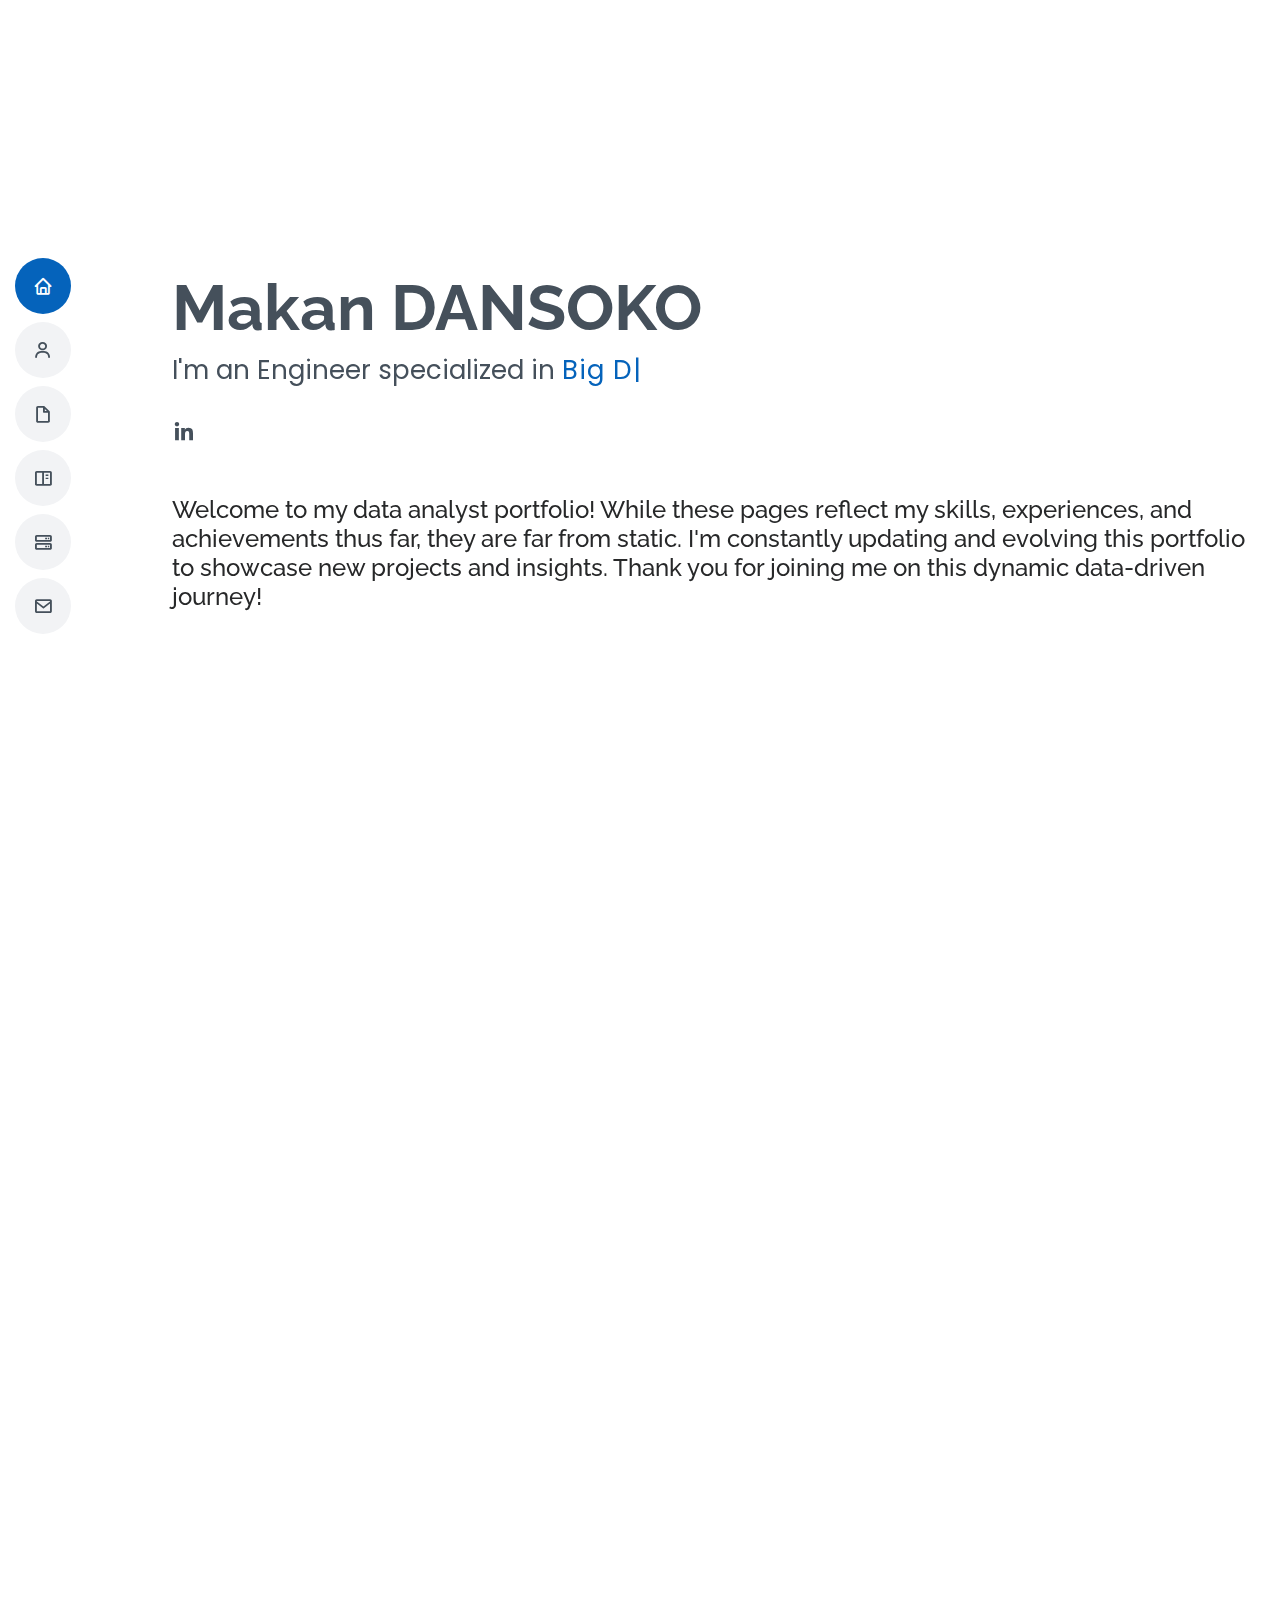
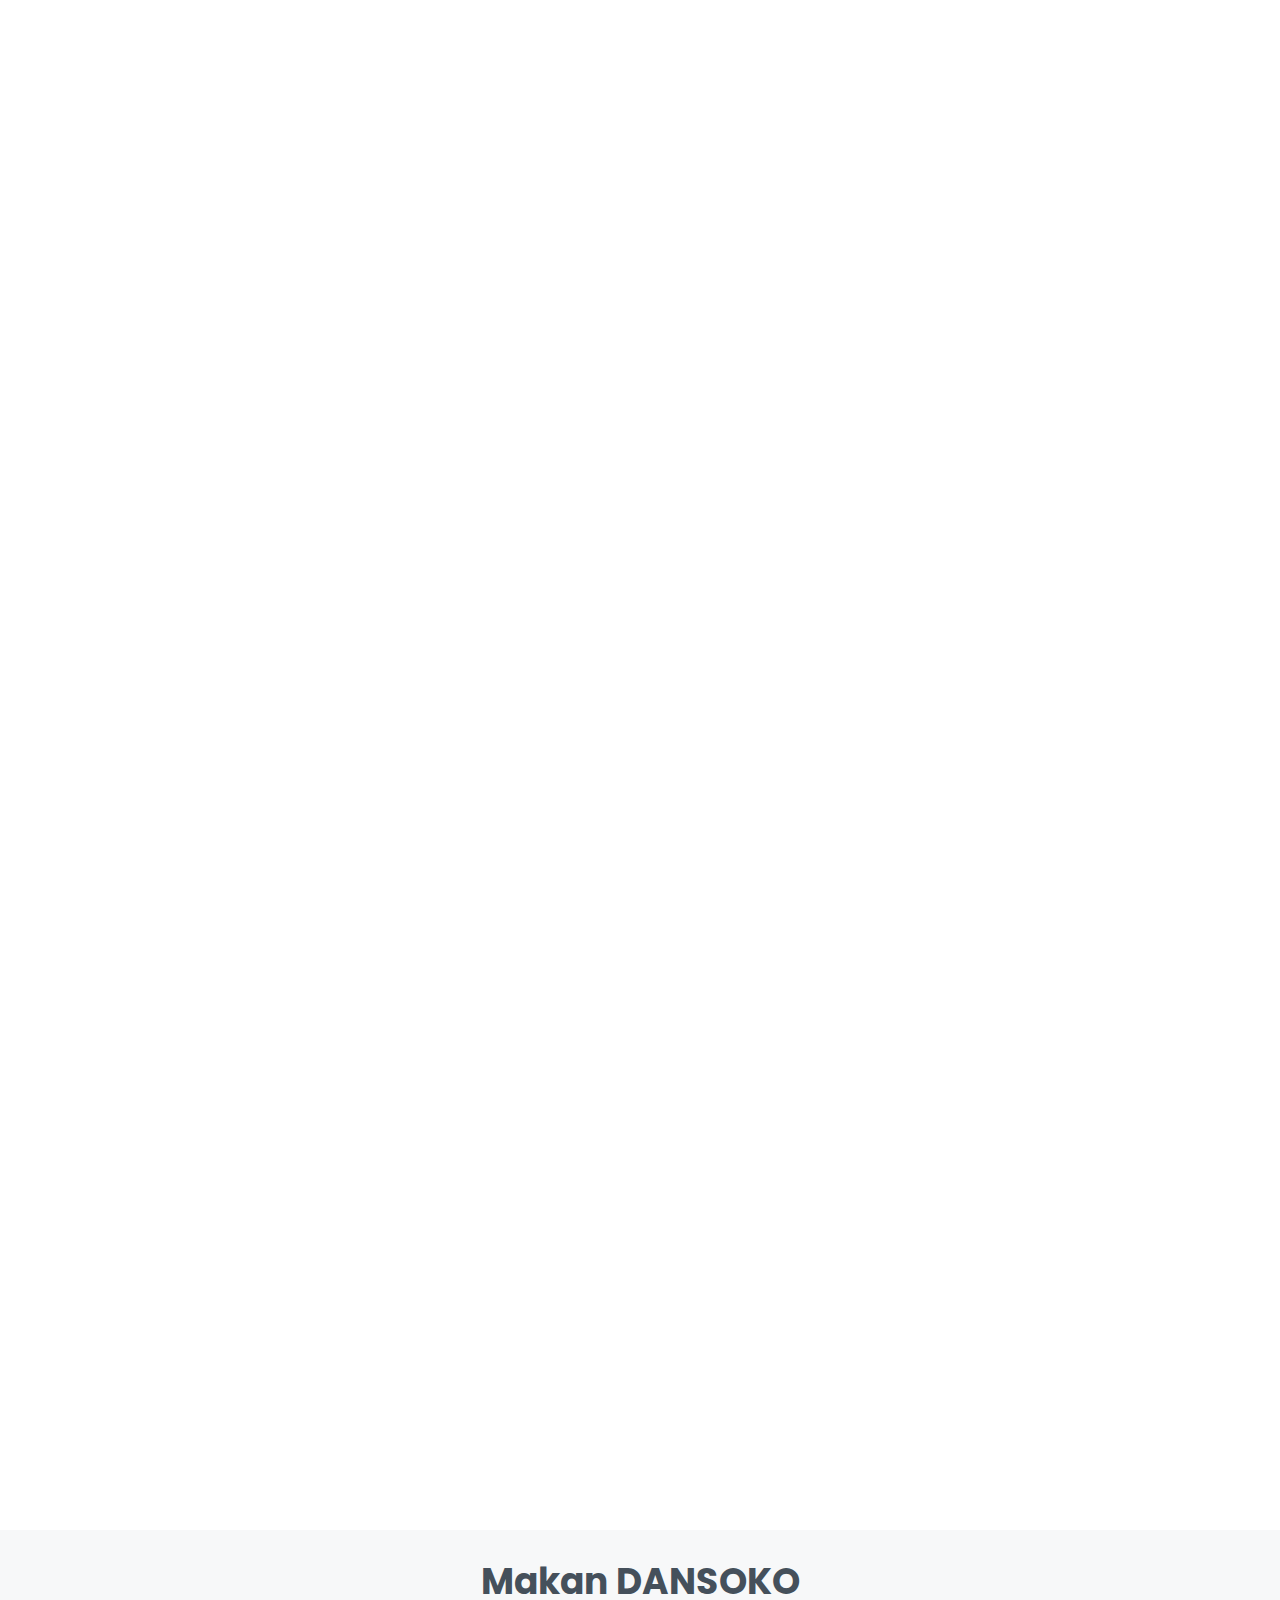
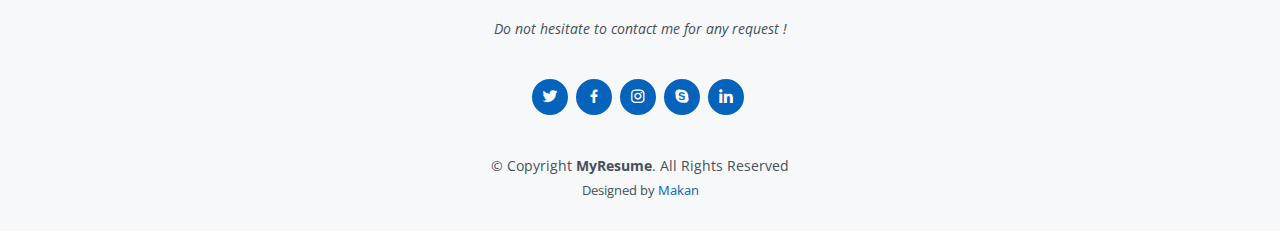
==== index.html @ 96f4a402 "#" ====
<!DOCTYPE html>
<html lang="en">

<head>
  <meta charset="utf-8">
  <meta content="width=device-width, initial-scale=1.0" name="viewport">

  <title>MyResume - Portfolio</title>
  <meta content="" name="description">
  <meta content="" name="keywords">

  <!-- Favicons -->
  <link href="assets/img/favicon.png" rel="icon">
  <link href="assets/img/logo.jpg" rel="apple-touch-icon">

  <!-- Google Fonts -->
  <link href="https://fonts.googleapis.com/css?family=Open+Sans:300,300i,400,400i,600,600i,700,700i|Raleway:300,300i,400,400i,500,500i,600,600i,700,700i|Poppins:300,300i,400,400i,500,500i,600,600i,700,700i" rel="stylesheet">

  <!-- Vendor CSS Files -->
  <link href="assets/vendor/aos/aos.css" rel="stylesheet">
  <link href="assets/vendor/bootstrap/css/bootstrap.min.css" rel="stylesheet">
  <link href="assets/vendor/bootstrap-icons/bootstrap-icons.css" rel="stylesheet">
  <link href="assets/vendor/boxicons/css/boxicons.min.css" rel="stylesheet">
  <link href="assets/vendor/glightbox/css/glightbox.min.css" rel="stylesheet">
  <link href="assets/vendor/swiper/swiper-bundle.min.css" rel="stylesheet">

  <!-- Template Main CSS File -->
  <link href="assets/css/style.css" rel="stylesheet">

  <!-- =======================================================
  * Template Name: MyResume
  * Updated: Jul 27 2023 with Bootstrap v5.3.1
  * Template URL: https://bootstrapmade.com/free-html-bootstrap-template-my-resume/
  * Author: BootstrapMade.com
  * License: https://bootstrapmade.com/license/
  ======================================================== -->
</head>

<body>

  <!-- ======= Mobile nav toggle button ======= -->
  <!-- <button type="button" class="mobile-nav-toggle d-xl-none"><i class="bi bi-list mobile-nav-toggle"></i></button> -->
  <i class="bi bi-list mobile-nav-toggle d-lg-none"></i>
  <!-- ======= Header ======= -->
  <header id="header" class="d-flex flex-column justify-content-center">

    <nav id="navbar" class="navbar nav-menu">
      <ul>
        <li><a href="#hero" class="nav-link scrollto active"><i class="bx bx-home"></i> <span>Home</span></a></li>
        <li><a href="#about" class="nav-link scrollto"><i class="bx bx-user"></i> <span>About</span></a></li>
        <li><a href="#resume" class="nav-link scrollto"><i class="bx bx-file-blank"></i> <span>Resume</span></a></li>
        <li><a href="#portfolio" class="nav-link scrollto"><i class="bx bx-book-content"></i> <span>Portfolio</span></a></li>
        <li><a href="#services" class="nav-link scrollto"><i class="bx bx-server"></i> <span>Services</span></a></li>
        <li><a href="#contact" class="nav-link scrollto"><i class="bx bx-envelope"></i> <span>Contact</span></a></li>
      </ul>
    </nav><!-- .nav-menu -->

  </header><!-- End Header -->

  <!-- ======= Hero Section ======= -->
  <section id="hero" class="d-flex flex-column justify-content-center">
    <div class="container" data-aos="zoom-in" data-aos-delay="100">
      <h1>Makan DANSOKO</h1>
      <p>I'm an Engineer specialized in <span class="typed" data-typed-items=" Big Data, Data Science, Data Analysis,Development..."></span></p>
      <div class="social-links">
        <!--<a href="#" class="twitter"><i class="bx bxl-twitter"></i></a>
        <a href="#" class="facebook"><i class="bx bxl-facebook"></i></a>
        <a href="#" class="instagram"><i class="bx bxl-instagram"></i></a>
        <a href="#" class="google-plus"><i class="bx bxl-skype"></i></a>-->
        <a href="https://www.linkedin.com/in/makan-dansoko-6b415120a/" class="linkedin"><i class="bx bxl-linkedin"></i></a>
      </div>
      <br><br>
      <h4>Welcome to my data analyst portfolio! While these pages reflect my skills, experiences, and achievements thus far, they are far from static. I'm constantly updating and evolving this portfolio to showcase new projects and insights. Thank you for joining me on this dynamic data-driven journey!</h4>
    </div>
  </section><!-- End Hero -->

  <main id="main">

    <!-- ======= About Section ======= -->
    <section id="about" class="about">
      <div class="container" data-aos="fade-up">

        <div class="section-title">
          <h2>About </h2>
          <p>Futur graduate with a specialization in Big Data engineering and experience in both research and industry. I have worked as a Data & Analytics engineer at Thales, contributing to significant projects. Prior to that, I served as a research engineer at Polytechnic University of Valencia, specializing in machine learning. Driven by a passion for emerging technologies, I am actively seeking new opportunities in the Big Data field.</p>
        </div>

        <div class="section-title">
          <!--
          <div class="col-lg-4">
            <img src="assets/img/profile.jpg" class="img-fluid" alt="">
          </div>
        -->
          <!--<div class="col-lg-8 pt-4 pt-lg-0 content">-->
            <h2> Big Data Engineer </h2>
            <p class="fst-italic">
              General Engineer trained at ESIGELEC with a specialization in Big Data.
            </p>
            <div class="row">
              <div class="col-lg-6">
                <ul>
                  <li><strong>Birthday:</strong> <span>18 March 2000</span></li>
                  <li> <strong>Website:</strong> <span><a href="https://makandansoko.github.io/github-portfolio/">https://makandansoko.github.io/github-portfolio/</a></span></li>
                  <li> <strong>Phone:</strong> <span>+33 6 52 72 88 63</span></li>
                  <li><strong>City:</strong> <span>Choisy-le-roi</span></li>
                </ul>
              </div>
              <div class="col-lg-6">
                <ul>
                  <li><strong>Age:</strong> <span>23</span></li>
                  <li><strong>Degree:</strong> <span>Engineer Degree</span></li>
                  <li><strong>Email:</strong> <span>makan.dansoko@gmail.com</span></li>
                  <li><strong>Status:</strong> <span>Available</span></li>
                </ul>
              </div>
            </div>
            <p>
              ...
            </p>
          <!--</div>-->
        </div>

      </div>
    </section><!-- End About Section -->

    <!-- ======= Facts Section ======= -->
    <section id="facts" class="facts">
      <div class="container" data-aos="fade-up">

        <div class="section-title">
          <h2>Facts</h2>
          <p>Welcome to the Fact Section of my junior data analyst portfolio. In this section, I aim to provide a comprehensive overview through numbers of my educational background, skills, and experiences that highlight my journey as a budding data analyst.</p>
        </div>

        <div class="row">

          <div class="col-lg-3 col-md-6">
            <div class="count-box">
              <i class="bi bi-emoji-smile"></i>
              <span data-purecounter-start="0" data-purecounter-end="2" data-purecounter-duration="1" class="purecounter"></span>
              <p>Significant experiences in the field of Big Data</p>
            </div>
          </div>

          <div class="col-lg-3 col-md-6 mt-5 mt-md-0">
            <div class="count-box">
              <i class="bi bi-journal-richtext"></i>
              <p>Over</p>
              <span data-purecounter-start="0" data-purecounter-end="7" data-purecounter-duration="1" class="purecounter"></span>
              <p>Projects related to data</p>
            </div>
          </div>

          <div class="col-lg-3 col-md-6 mt-5 mt-lg-0">
            <div class="count-box">
              <i class="bi bi-headset"></i>
              <span data-purecounter-start="0" data-purecounter-end="3" data-purecounter-duration="1" class="purecounter"></span>
              <p>Clients in the Data field</p>
            </div>
          </div>

          <div class="col-lg-3 col-md-6 mt-5 mt-lg-0">
            <div class="count-box">
              <i class="bi bi-award"></i>
              <span data-purecounter-start="0" data-purecounter-end="1" data-purecounter-duration="1" class="purecounter"></span>
              <p>Scientific Research Article Publication</p>
            </div>
          </div>

        </div>

      </div>
    </section><!-- End Facts Section -->


<!-- ======= Language Section ======= -->
<section id="skills" class="skills section-bg" style="text-align: center">
  <div class="container" data-aos="fade-up">

    <div class="section-title">
      <h2>Languages</h2>
    </div>

    <div class="row skills-content">

      <div class="col-lg-6">

        <div class="progress">
          <span class="skill">French (native) <i class="val">100%</i></span>
          <div class="progress-bar-wrap">
            <div class="progress-bar" role="progressbar" aria-valuenow="100" aria-valuemin="0" aria-valuemax="100"></div>
          </div>
        </div>

        <div class="progress">
          <span class="skill">English (B2) <i class="val">90%</i></span>
          <div class="progress-bar-wrap">
            <div class="progress-bar" role="progressbar" aria-valuenow="90" aria-valuemin="0" aria-valuemax="100"></div>
          </div>
        </div>

        <div class="progress">
          <span class="skill">Spanish (B2) <i class="val">85%</i></span>
          <div class="progress-bar-wrap">
            <div class="progress-bar" role="progressbar" aria-valuenow="85" aria-valuemin="0" aria-valuemax="100"></div>
          </div>
        </div>



        <div class="progress">
          <span class="skill">Italian (A2) <i class="val">60%</i></span>
          <div class="progress-bar-wrap">
            <div class="progress-bar" role="progressbar" aria-valuenow="60" aria-valuemin="0" aria-valuemax="100"></div>
          </div>
        </div>

        

        <div class="progress">
          <span class="skill">Arabic (A1) <i class="val">40%</i></span>
          <div class="progress-bar-wrap">
            <div class="progress-bar" role="progressbar" aria-valuenow="40" aria-valuemin="0" aria-valuemax="100"></div>
          </div>
        </div>

      </div>

      </div>

    </div>

  </div>
</section><!-- End Language Section -->




    <!-- ======= Skills Section ======= -->
    <section id="skills" class="skills section-bg">
      <div class="container" data-aos="fade-up">

        <div class="section-title">
          <h2>Skills</h2>
          <p>Welcome to the Skills Section of my portfolio, where I showcase my expertise and proficiency in various areas that are integral to my role as a Engineer specialized in Big Data. In this section, I aim to provide a comprehensive overview of the technical and soft skills I have acquired throughout my educational journey and professional experiences.</p>
        </div>

        <div class="row skills-content">

          <div class="col-lg-6">

            <div class="progress">
              <span class="skill">Power BI <i class="val">100%</i></span>
              <div class="progress-bar-wrap">
                <div class="progress-bar" role="progressbar" aria-valuenow="100" aria-valuemin="0" aria-valuemax="100"></div>
              </div>
            </div>

            <div class="progress">
              <span class="skill">Python <i class="val">90%</i></span>
              <div class="progress-bar-wrap">
                <div class="progress-bar" role="progressbar" aria-valuenow="90" aria-valuemin="0" aria-valuemax="100"></div>
              </div>
            </div>

            <div class="progress">
              <span class="skill">SQL <i class="val">85%</i></span>
              <div class="progress-bar-wrap">
                <div class="progress-bar" role="progressbar" aria-valuenow="85" aria-valuemin="0" aria-valuemax="100"></div>
              </div>
            </div>



            <div class="progress">
              <span class="skill">HTML <i class="val">100%</i></span>
              <div class="progress-bar-wrap">
                <div class="progress-bar" role="progressbar" aria-valuenow="100" aria-valuemin="0" aria-valuemax="100"></div>
              </div>
            </div>

            

            <div class="progress">
              <span class="skill">CSS <i class="val">90%</i></span>
              <div class="progress-bar-wrap">
                <div class="progress-bar" role="progressbar" aria-valuenow="90" aria-valuemin="0" aria-valuemax="100"></div>
              </div>
            </div>

          </div>

          <div class="col-lg-6">

            <div class="progress">
              <span class="skill">PHP <i class="val">80%</i></span>
              <div class="progress-bar-wrap">
                <div class="progress-bar" role="progressbar" aria-valuenow="80" aria-valuemin="0" aria-valuemax="100"></div>
              </div>
            </div>

            <div class="progress">
              <span class="skill">Excel <i class="val">90%</i></span>
              <div class="progress-bar-wrap">
                <div class="progress-bar" role="progressbar" aria-valuenow="90" aria-valuemin="0" aria-valuemax="100"></div>
              </div>
            </div>

            <div class="progress">
              <span class="skill">C# <i class="val">75%</i></span>
              <div class="progress-bar-wrap">
                <div class="progress-bar" role="progressbar" aria-valuenow="75" aria-valuemin="0" aria-valuemax="100"></div>
              </div>
            </div>

            <div class="progress">
              <span class="skill">SAP <i class="val">50%</i></span>
              <div class="progress-bar-wrap">
                <div class="progress-bar" role="progressbar" aria-valuenow="50" aria-valuemin="0" aria-valuemax="100"></div>
              </div>
            </div>

          </div>

        </div>

      </div>
    </section><!-- End Skills Section -->

    <!-- ======= Resume Section ======= -->
    <section id="resume" class="resume">
      <div class="container" data-aos="fade-up">

        <div class="section-title">
          <h2>Resume</h2>
          <p>Welcome to the Resume Section, where I provide a concise overview of my professional journey, qualifications, and accomplishments. This section serves as a snapshot of my career, highlighting key experiences and skills that make me a strong candidate in the field of Big Data.</p>
        </div>

        <div class="row">
          <div class="col-lg-6">
            <h3 class="resume-title">Sumary</h3>
            <div class="resume-item pb-0">
              <h4>Makan DANSOKO</h4>
              <p><em>Trained at ESIGELEC, I have gained substantial experience in data analysis, which has been further reinforced through my various experiences. Passionate about innovation and a team player, I am seeking a team where I can take on significant projects.</em></p>
              <ul>
                <li>FRANCE</li>
                <li>+33 6 52 72 88 63</li>
                <li>makan.dansoko@gmail.com</li>
              </ul>
            </div>

            <h3 class="resume-title">Education</h3>
            <div class="resume-item">
              <h4>Engineering program with a specialization in Big Data</h4>
              <h5>2020 - 2023</h5>
              <p><em>ESIGELEC, Rouen</em></p>
              <p>Advanced training in Information and Communication Technologies with expertise in Big Data at ESIGELEC</p>
            </div>
            <div class="resume-item">
              <h4>Master's in Industrial Engineering with a focus on Networks and Security</h4>
              <h5>2022 - 2023</h5>
              <p><em>Haute École en Hainaut, Belgique (Mobility semester)</em></p>
              <ul>
                <li>Full-stack JavaScript Project (Node.js, Postman, MongoDB...)</li>
                <li>Course Content: Advanced Databases, Computer Security, Virtualization...</li>
            </ul>
              
            </div>
          </div>
          <div class="col-lg-6">
            <h3 class="resume-title">Professional Experience</h3>
            <div class="resume-item">
              <h4>Data & Analytics Engineer</h4>
              <h5>feb 2023 - aug 2023</h5>
              <p><em>THALES LAS, Vélizy (FRANCE) </em></p>
              <ul>
                <li>Specifying and documenting requirements</li>
                <li>Managing projects using Agile methodologies</li>
                <li>Development of SAP HANA views and Power BI dashboards following an Agile methodology</li>
                <li>Creating SAP HANA views and Power BI dashboards using Agile methodologies</li>
                <li>Conducting workshops</li>
                <li>Adapting to existing systems and complex Excel files</li>
                <li>Development of tools for data transformation, extraction, and loading using Python</li>
                <li>Creating tools for data transformation, extraction, and loading using Python</li>
              </ul>
            </div>
            <div class="resume-item">
              <h4>Research Engineer</h4>
              <h5>may 2022 - aug 2022</h5>
              <p><em>Polytechnic University of Valencia (SPAIN)</em></p>
              <ul>
                <li>Acquisition and preparation of data in university laboratories</li>
                <li>Conducting a state-of-the-art analysis</li>
                <li>Researching innovative machine learning solutions for display characterization</li>
                <li>Development of machine learning solutions in Python</li>
                <li>Utilizing fuzzy logic, including through the use of Matlab software</li>
                <li>Authoring and publishing an article in a scientific journal</li>
                <ul>
                  <li>Methods explored: KNN, MVPR, NN, Random Forest, fuzzy logic systems...</li>
                  <li>Publication: 'A Fuzzy Logic Inference System for Display Characterization'</li>
                  <li>DOI: <a href="https://doi.org/10.1007/978-3-031-36616-1_5">https://doi.org/10.1007/978-3-031-36616-1_5</a></li>
                </ul>
              </ul>
            </div>
          </div>
        </div>

      </div>
    </section><!-- End Resume Section -->

    <!-- ======= Portfolio Section ======= -->
    <section id="portfolio" class="portfolio section-bg">
      <div class="container" data-aos="fade-up">

        <div class="section-title">
          <h2>Portfolio (section in progress...)</h2>
          <p>Welcome to the Portfolio Section, where I proudly showcase a curated selection of my most impactful projects and accomplishments. This section serves as a testament to my skills, creativity, and problem-solving abilities, offering you a glimpse into my professional journey.</p>
        </div>

        <div class="row">
          <div class="col-lg-12 d-flex justify-content-center" data-aos="fade-up" data-aos-delay="100">
            <ul id="portfolio-flters">
              <li data-filter="*" class="filter-active">All</li>
              <li data-filter=".filter-app">Data Analysis Projects</li>
              <li data-filter=".filter-card">Data Science Projects</li>
              <li data-filter=".filter-web2">Data Engineering</li>
              <li data-filter=".filter-web">Others Data and Web Projects</li>
            </ul>
          </div>
        </div>

        <div class="row portfolio-container" data-aos="fade-up" data-aos-delay="200">

          <div class="col-lg-4 col-md-6 portfolio-item filter-card">
            <div class="portfolio-wrap">
              <img src="assets/img/portfolio/logistic.jpg" class="img-fluid" alt="">
              <div class="portfolio-info">
                <h4>Projet 1 (ASP.NET)</h4>
                <p> Data Science and website(C#,python)</p>
                <div class="portfolio-links">
                  <a href="assets/img/portfolio/logistic.jpg" data-gallery="portfolioGallery" class="portfolio-lightbox" title="App 1"><i class="bx bx-plus"></i></a>
                  <a href="portfolio_RFID.html" class="portfolio-details-lightbox" data-glightbox="type: external" title="Portfolio Details"><i class="bx bx-link"></i></a>
                </div>
              </div>
            </div>
          </div>
 
          <div class="col-lg-4 col-md-6 portfolio-item filter-web">
            <div class="portfolio-wrap">
              <img src="assets/img/portfolio/datamining.jpg" class="img-fluid" alt="">
              <div class="portfolio-info">
                <h4>Project 2 (Python)</h4>
                <p>Data Cleaning - Working on a dataset, performing preprocessing operations </p>
                <div class="portfolio-links">
                  <a href="assets/img/portfolio/datamining.jpg" data-gallery="portfolioGallery" class="portfolio-lightbox" title="Web 3"><i class="bx bx-plus"></i></a>
                  <a href="portfolio_glassdoor.html" class="portfolio-details-lightbox" data-glightbox="type: external" title="Portfolio Details"><i class="bx bx-link"></i></a>
                </div>
              </div>
            </div>
          </div>

          <div class="col-lg-4 col-md-6 portfolio-item filter-app">
            <div class="portfolio-wrap">
              <img src="assets/img/portfolio/movie.jpg" class="img-fluid" alt="">
              <div class="portfolio-info">
                <h4>Project 3 (Power BI) </h4>
                <p>Data Analysis - Movies Analysis</p>
                <div class="portfolio-links">
                  <a href="assets/img/portfolio/movie.jpg" data-gallery="portfolioGallery" class="portfolio-lightbox" title="App 2"><i class="bx bx-plus"></i></a>
                  <a href="portfolio_movies.html" class="portfolio-details-lightbox" data-glightbox="type: external" title="Portfolio Details"><i class="bx bx-link"></i></a>
                </div>
              </div>
            </div>
          </div>
 
          <div class="col-lg-4 col-md-6 portfolio-item filter-card">
            <div class="portfolio-wrap">
              <img src="assets/img/portfolio/AI.jpeg" class="img-fluid" alt="">
              <div class="portfolio-info">
                <h4>Project 4 (Python)</h4>
                <p>Data Science - Exploring numerous data science methods</p>
                <div class="portfolio-links">
                  <a href="assets/img/portfolio/AI.jpeg" data-gallery="portfolioGallery" class="portfolio-lightbox" title="Card 2"><i class="bx bx-plus"></i></a>
                  <a href="portfolio_assurance.html" class="portfolio-details-lightbox" data-glightbox="type: external" title="Portfolio Details"><i class="bx bx-link"></i></a>
                </div>
              </div>
            </div>
          </div>


          <div class="col-lg-4 col-md-6 portfolio-item filter-app">
            <div class="portfolio-wrap">
              <img src="assets/img/portfolio/housing.jpg" class="img-fluid" alt="">
              <div class="portfolio-info">
                <h4>Project 5 (Tableau) </h4>
                <p>Data Analysis - Housing in Washington</p>
                <div class="portfolio-links">
                  <a href="assets/img/portfolio/housing.jpg" data-gallery="portfolioGallery" class="portfolio-lightbox" title="App 2"><i class="bx bx-plus"></i></a>
                  <a href="portfolio_housing.html" class="portfolio-details-lightbox" data-glightbox="type: external" title="Portfolio Details"><i class="bx bx-link"></i></a>
                </div>
              </div>
            </div>
          </div>

          <div class="col-lg-4 col-md-6 portfolio-item filter-web2">
            <div class="portfolio-wrap">
              <img src="assets/img/data.jpg" class="img-fluid" alt="">
              <div class="portfolio-info">
                <h4>Project 6 (Snowflake) </h4>
                <p>CREATION OF APPLICATIONS WITH REAL-TIME DATA INGESTION
                  </p>
                <div class="portfolio-links">
                  <a href="assets/img/data.jpg" data-gallery="portfolioGallery" class="portfolio-lightbox" title="App 2"><i class="bx bx-plus"></i></a>
                  <a href="portfolio_snowflake1.html" class="portfolio-details-lightbox" data-glightbox="type: external" title="Portfolio Details"><i class="bx bx-link"></i></a>
                </div>
              </div>
            </div>
          </div>

          <div class="col-lg-4 col-md-6 portfolio-item filter-app">
            <div class="portfolio-wrap">
              <img src="assets/img/portfolio/titanic.jpg" class="img-fluid" alt="">
              <div class="portfolio-info">
                <h4>Project 7 (SAS, Statistical Analysis Software) </h4>
                <p>Data Analysis - SAS Titanic Data Analysis</p>
                <div class="portfolio-links">
                  <a href="assets/img/portfolio/titanic.jpg" data-gallery="portfolioGallery" class="portfolio-lightbox" title="App 2"><i class="bx bx-plus"></i></a>
                  <a href="portfolio_SAS.html" class="portfolio-details-lightbox" data-glightbox="type: external" title="Portfolio Details"><i class="bx bx-link"></i></a>
                </div>
              </div>
            </div>
          </div>

          <div class="col-lg-4 col-md-6 portfolio-item filter-card">
            <div class="portfolio-wrap">
              <img src="assets/img/portfolio/iris.jpg" class="img-fluid" alt="">
              <div class="portfolio-info">
                <h4>Project 8 (R programming)</h4>
                <p>Data Science - Iris classification using R</p>
                <div class="portfolio-links">
                  <a href="assets/img/portfolio/iris.jpg" data-gallery="portfolioGallery" class="portfolio-lightbox" title="Card 2"><i class="bx bx-plus"></i></a>
                  <a href="portfolio_R.html" class="portfolio-details-lightbox" data-glightbox="type: external" title="Portfolio Details"><i class="bx bx-link"></i></a>
                </div>
              </div>
            </div>
          </div>

          <div class="col-lg-4 col-md-6 portfolio-item filter-web2">
            <div class="portfolio-wrap">
              <img src="assets/img/portfolio/EC2.jpg" class="img-fluid" alt="">
              <div class="portfolio-info">
                <h4>Project 9  </h4>
                <p>Amazon EC2 Project: Market Data Analysis with Kafka</p>
                <div class="portfolio-links">
                  <a href="assets/img/portfolio/EC2.jpg" data-gallery="portfolioGallery" class="portfolio-lightbox" title="App 2"><i class="bx bx-plus"></i></a>
                  <a href="portfolio_KafkaEC2.html" class="portfolio-details-lightbox" data-glightbox="type: external" title="Portfolio Details"><i class="bx bx-link"></i></a>
                </div>
              </div>
            </div>
          </div>


        </div>

      </div>
    </section><!-- End Portfolio Section -->

  <!-- ======= Services Section ======= -->
  <section id="services" class="services">
    <div class="container" data-aos="fade-up">

      <div class="section-title">
        <h2>Data-Related Career Opportunities</h2>
        <p>Below, you'll find a curated list of positions that align with my skills, expertise, and career aspirations in the field of data. Each title represents a unique path within the data landscape, and I'm open to exploring opportunities in any of these roles. Dive in to discover the diverse possibilities in the data field.</p>
      </div>

      <div class="row">

        <div class="col-lg-4 col-md-6 d-flex align-items-stretch" data-aos="zoom-in" data-aos-delay="100">
          <div class="icon-box iconbox-blue">
            <div class="icon">
              <svg width="100" height="100" viewBox="0 0 600 600" xmlns="http://www.w3.org/2000/svg">
                <path stroke="none" stroke-width="0" fill="#f5f5f5" d="M300,521.0016835830174C376.1290562159157,517.8887921683347,466.0731472004068,529.7835943286574,510.70327084640275,468.03025145048787C554.3714126377745,407.6079735673963,508.03601936045806,328.9844924480964,491.2728898941984,256.3432110539036C474.5976632858925,184.082847569629,479.9380746630129,96.60480741107993,416.23090153303,58.64404602377083C348.86323505073057,18.502131276798302,261.93793281208167,40.57373210992963,193.5410806939664,78.93577620505333C130.42746243093433,114.334589627462,98.30271207620316,179.96522072025542,76.75703585869454,249.04625023123273C51.97151888228291,328.5150500222984,13.704378332031375,421.85034740162234,66.52175969318436,486.19268352777647C119.04800174914682,550.1803526380478,217.28368757567262,524.383925680826,300,521.0016835830174"></path>
              </svg>
              <i class="bx bxl-dribbble"></i>
            </div>
            <h4><a href="">Data Analyst</a></h4>
            <p>Analyze data and generate insights for informed decision-making.</p>
          </div>
        </div>

        <div class="col-lg-4 col-md-6 d-flex align-items-stretch mt-4 mt-md-0" data-aos="zoom-in" data-aos-delay="200">
          <div class="icon-box iconbox-orange ">
            <div class="icon">
              <svg width="100" height="100" viewBox="0 0 600 600" xmlns="http://www.w3.org/2000/svg">
                <path stroke="none" stroke-width="0" fill="#f5f5f5" d="M300,582.0697525312426C382.5290701553225,586.8405444964366,449.9789794690241,525.3245884688669,502.5850820975895,461.55621195738473C556.606425686781,396.0723002908107,615.8543463187945,314.28637112970534,586.6730223649479,234.56875336149918C558.9533121215079,158.8439757836574,454.9685369536778,164.00468322053177,381.49747125262974,130.76875717737553C312.15926192815925,99.40240125094834,248.97055460311594,18.661163978235184,179.8680185752513,50.54337015887873C110.5421016452524,82.52863877960104,119.82277516462835,180.83849132639028,109.12597500060166,256.43424936330496C100.08760227029461,320.3096726198365,92.17705696193138,384.0621239912766,124.79988738764834,439.7174275375508C164.83382741302287,508.01625554203684,220.96474134820875,577.5009287672846,300,582.0697525312426"></path>
              </svg>
              <i class="bx bx-file"></i>
            </div>
            <h4><a href="">Data Scientist</a></h4>
            <p>Utilize data to build predictive models and solve complex problems.</p>
          </div>
        </div>

        <div class="col-lg-4 col-md-6 d-flex align-items-stretch mt-4 mt-lg-0" data-aos="zoom-in" data-aos-delay="300">
          <div class="icon-box iconbox-pink">
            <div class="icon">
              <svg width="100" height="100" viewBox="0 0 600 600" xmlns="http://www.w3.org/2000/svg">
                <path stroke="none" stroke-width="0" fill="#f5f5f5" d="M300,541.5067337569781C382.14930387511276,545.0595476570109,479.8736841581634,548.3450877840088,526.4010558755058,480.5488172755941C571.5218469581645,414.80211281144784,517.5187510058486,332.0715597781072,496.52539010469104,255.14436215662573C477.37192572678356,184.95920475031193,473.57363656557914,105.61284051026155,413.0603344069578,65.22779650032875C343.27470386102294,18.654635553484475,251.2091493199835,5.337323636656869,175.0934190732945,40.62881213300186C97.87086631185822,76.43348514350839,51.98124368387456,156.15599469081315,36.44837278890362,239.84606092416172C21.716077023791087,319.22268207091537,43.775223500013084,401.1760424656574,96.891909868211,461.97329694683043C147.22146801428983,519.5804099606455,223.5754009179313,538.201503339737,300,541.5067337569781"></path>
              </svg>
              <i class="bx bx-tachometer"></i>
            </div>
            <h4><a href="">Data Engineer</a></h4>
            <p>Develop and maintain data-related systems and solutions.</p>
          </div>
        </div>

        <div class="col-lg-4 col-md-6 d-flex align-items-stretch mt-4" data-aos="zoom-in" data-aos-delay="100">
          <div class="icon-box iconbox-yellow">
            <div class="icon">
              <svg width="100" height="100" viewBox="0 0 600 600" xmlns="http://www.w3.org/2000/svg">
                <path stroke="none" stroke-width="0" fill="#f5f5f5" d="M300,503.46388370962813C374.79870501325706,506.71871716319447,464.8034551963731,527.1746412648533,510.4981551193396,467.86667711651364C555.9287308511215,408.9015244558933,512.6030010748507,327.5744911775523,490.211057578863,256.5855673507754C471.097692560561,195.9906835881958,447.69079081568157,138.11976852964426,395.19560036434837,102.3242989838813C329.3053358748298,57.3949838291264,248.02791733380457,8.279543830951368,175.87071277845988,42.242879143198664C103.41431057327972,76.34704239035025,93.79494320519305,170.9812938413882,81.28167332365135,250.07896920659033C70.17666984294237,320.27484674793965,64.84698225790005,396.69656628748305,111.28512138212992,450.4950937839243C156.20124167950087,502.5303643271138,231.32542653798444,500.4755392045468,300,503.46388370962813"></path>
              </svg>
              <i class="bx bx-layer"></i>
            </div>
            <h4><a href="">Data Project Manager</a></h4>
            <p>Lead data projects and ensure successful delivery.</p>
          </div>
        </div>

        <div class="col-lg-4 col-md-6 d-flex align-items-stretch mt-4" data-aos="zoom-in" data-aos-delay="200">
          <div class="icon-box iconbox-red">
            <div class="icon">
              <svg width="100" height="100" viewBox="0 0 600 600" xmlns="http://www.w3.org/2000/svg">
                <path stroke="none" stroke-width="0" fill="#f5f5f5" d="M300,532.3542879108572C369.38199826031484,532.3153073249985,429.10787420159085,491.63046689027357,474.5244479745417,439.17860296908856C522.8885846962883,383.3225815378663,569.1668002868075,314.3205725914397,550.7432151929288,242.7694973846089C532.6665558377875,172.5657663291529,456.2379748765914,142.6223662098291,390.3689995646985,112.34683881706744C326.66090330228417,83.06452184765237,258.84405631176094,53.51806209861945,193.32584062364296,78.48882559362697C121.61183558270385,105.82097193414197,62.805066853699245,167.19869350419734,48.57481801355237,242.6138429142374C34.843463184063346,315.3850353017275,76.69343916112496,383.4422959591041,125.22947124332185,439.3748458443577C170.7312796277747,491.8107796887764,230.57421082200815,532.3932930995766,300,532.3542879108572"></path>
              </svg>
              <i class="bx bx-slideshow"></i>
            </div>
            <h4><a href="">Data Consultant</a></h4>
            <p>Provide expertise in data-related solutions and strategies.</p>
          </div>
        </div>

      </div>

    </div>
  </section><!-- End Services Section -->



    <!-- ======= Contact Section ======= -->
    <!--
    <section id="contact" class="contact">
      <div class="container" data-aos="fade-up">

        <div class="section-title">
          <h2>Contact</h2>
        </div>

        <div class="row mt-1">

          <div class="col-lg-4">
            <div class="info">
              <div class="address">
                <i class="bi bi-geo-alt"></i>
                <h4>Current Location:</h4>
                <p>FRANCE</p>
              </div>

              <div class="email">
                <i class="bi bi-envelope"></i>
                <h4>Email:</h4>
                <p>makan.dansoko@gmail.com</p>
              </div>

              <div class="phone">
                <i class="bi bi-phone"></i>
                <h4>Call:</h4>
                <p>+33 6 52 72 88 63</p>
              </div>

            </div>

          </div>

          <div class="col-lg-8 mt-5 mt-lg-0">

            <form action="forms/contact.php" method="post" role="form" class="php-email-form">
              <div class="row">
                <div class="col-md-6 form-group">
                  <input type="text" name="name" class="form-control" id="name" placeholder="Your Name" required>
                </div>
                <div class="col-md-6 form-group mt-3 mt-md-0">
                  <input type="email" class="form-control" name="email" id="email" placeholder="Your Email" required>
                </div>
              </div>
              <div class="form-group mt-3">
                <input type="text" class="form-control" name="subject" id="subject" placeholder="Subject" required>
              </div>
              <div class="form-group mt-3">
                <textarea class="form-control" name="message" rows="5" placeholder="Message" required></textarea>
              </div>
              <div class="my-3">
                <div class="loading">Loading</div>
                <div class="error-message"></div>
                <div class="sent-message">Your message has been sent. Thank you!</div>
              </div>
              <div class="text-center"><button type="submit">Send Message</button></div>
            </form>

          </div>

        </div>

      </div>
    </section>
    -->
    <!-- End Contact Section -->

  </main><!-- End #main -->

  <!-- ======= Footer ======= -->
  <footer id="footer">
    <div class="container">
      <h3>Makan DANSOKO</h3>
      <p>Do not hesitate to contact me for any request !</p>
      <div class="social-links">
        <a href="#" class="twitter"><i class="bx bxl-twitter"></i></a>
        <a href="#" class="facebook"><i class="bx bxl-facebook"></i></a>
        <a href="#" class="instagram"><i class="bx bxl-instagram"></i></a>
        <a href="#" class="google-plus"><i class="bx bxl-skype"></i></a>
        <a href="#" class="linkedin"><i class="bx bxl-linkedin"></i></a>
      </div>
      <div class="copyright">
        &copy; Copyright <strong><span>MyResume</span></strong>. All Rights Reserved
      </div>
      <div class="credits">
        <!-- All the links in the footer should remain intact. -->
        <!-- You can delete the links only if you purchased the pro version. -->
        <!-- Licensing information: [license-url] -->
        <!-- Purchase the pro version with working PHP/AJAX contact form: https://bootstrapmade.com/free-html-bootstrap-template-my-resume/ -->
        Designed by <a href="https://bootstrapmade.com/">Makan</a>
      </div>
    </div>
  </footer><!-- End Footer -->

  <div id="preloader"></div>
  <a href="#" class="back-to-top d-flex align-items-center justify-content-center"><i class="bi bi-arrow-up-short"></i></a>

  <!-- Vendor JS Files -->
  <script src="assets/vendor/purecounter/purecounter_vanilla.js"></script>
  <script src="assets/vendor/aos/aos.js"></script>
  <script src="assets/vendor/bootstrap/js/bootstrap.bundle.min.js"></script>
  <script src="assets/vendor/glightbox/js/glightbox.min.js"></script>
  <script src="assets/vendor/isotope-layout/isotope.pkgd.min.js"></script>
  <script src="assets/vendor/swiper/swiper-bundle.min.js"></script>
  <script src="assets/vendor/typed.js/typed.umd.js"></script>
  <script src="assets/vendor/waypoints/noframework.waypoints.js"></script>
  <script src="assets/vendor/php-email-form/validate.js"></script>

  <!-- Template Main JS File -->
  <script src="assets/js/main.js"></script>

</body>

</html>
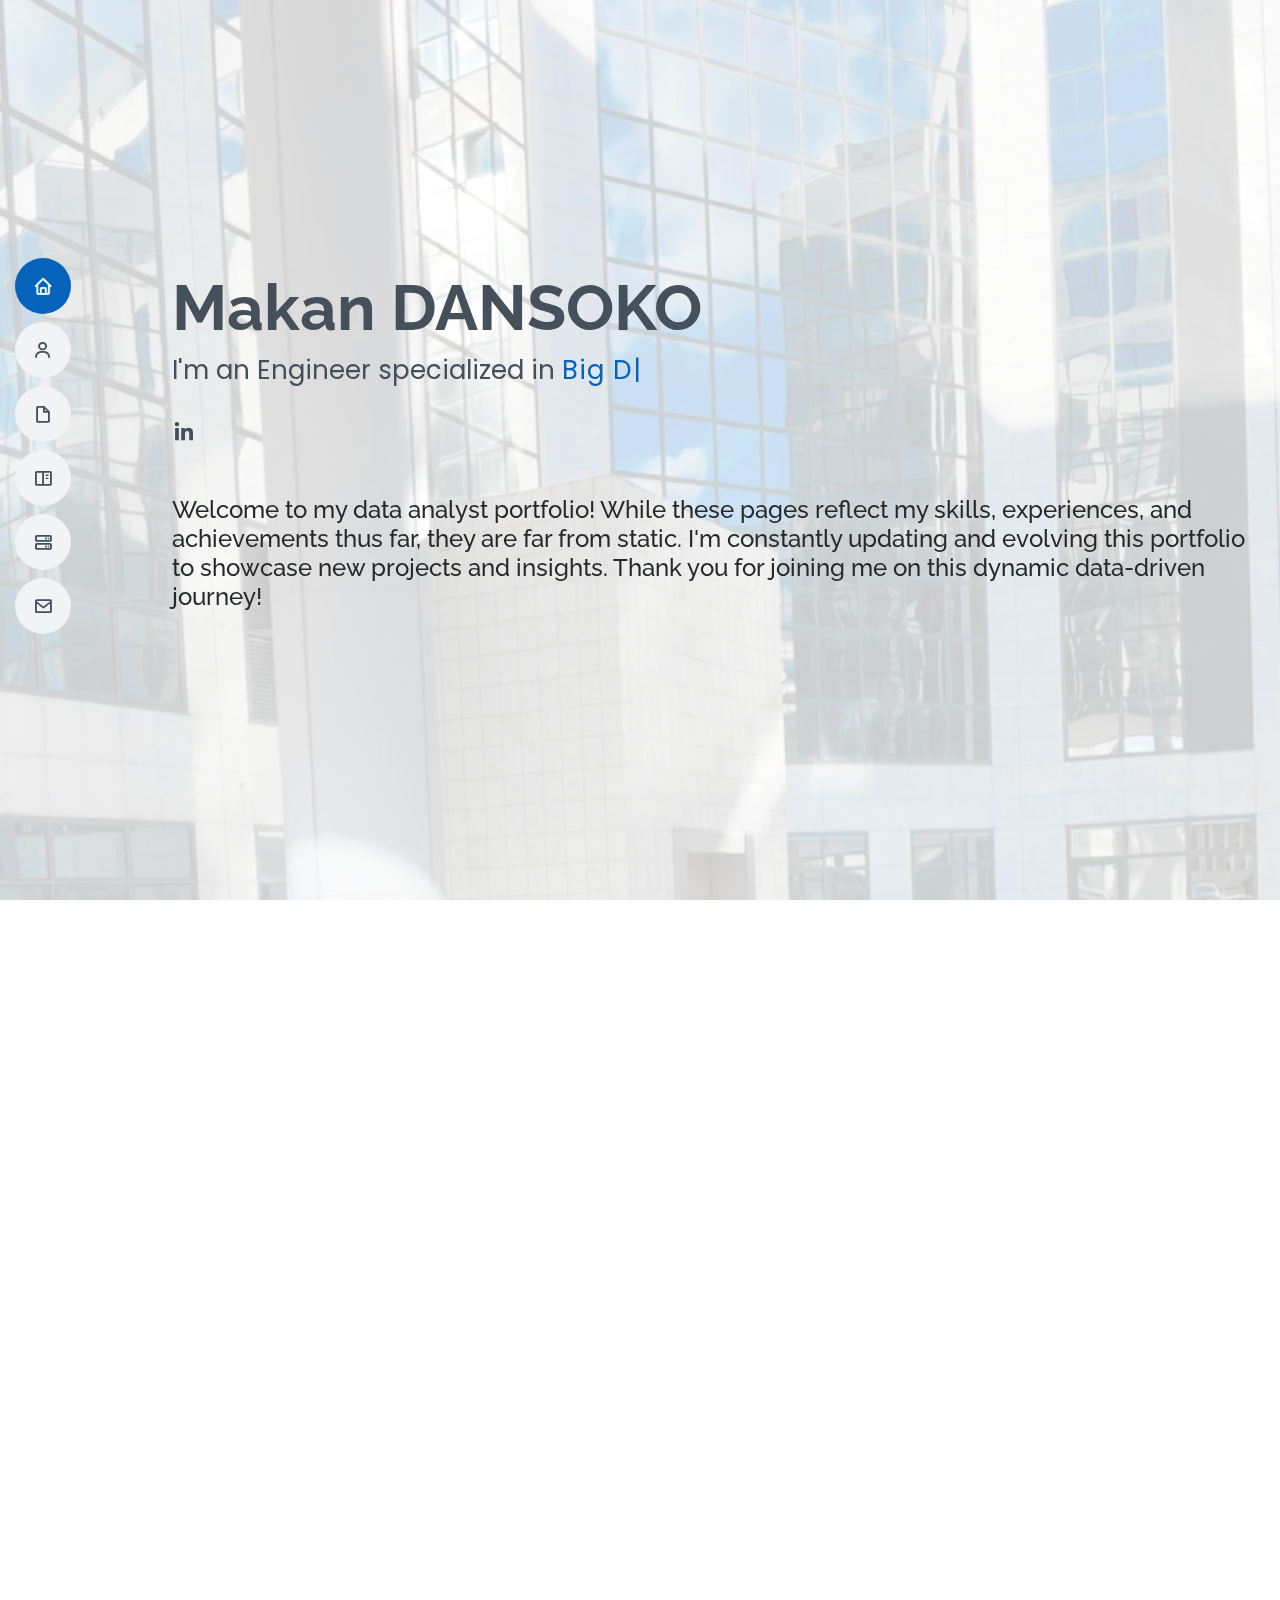
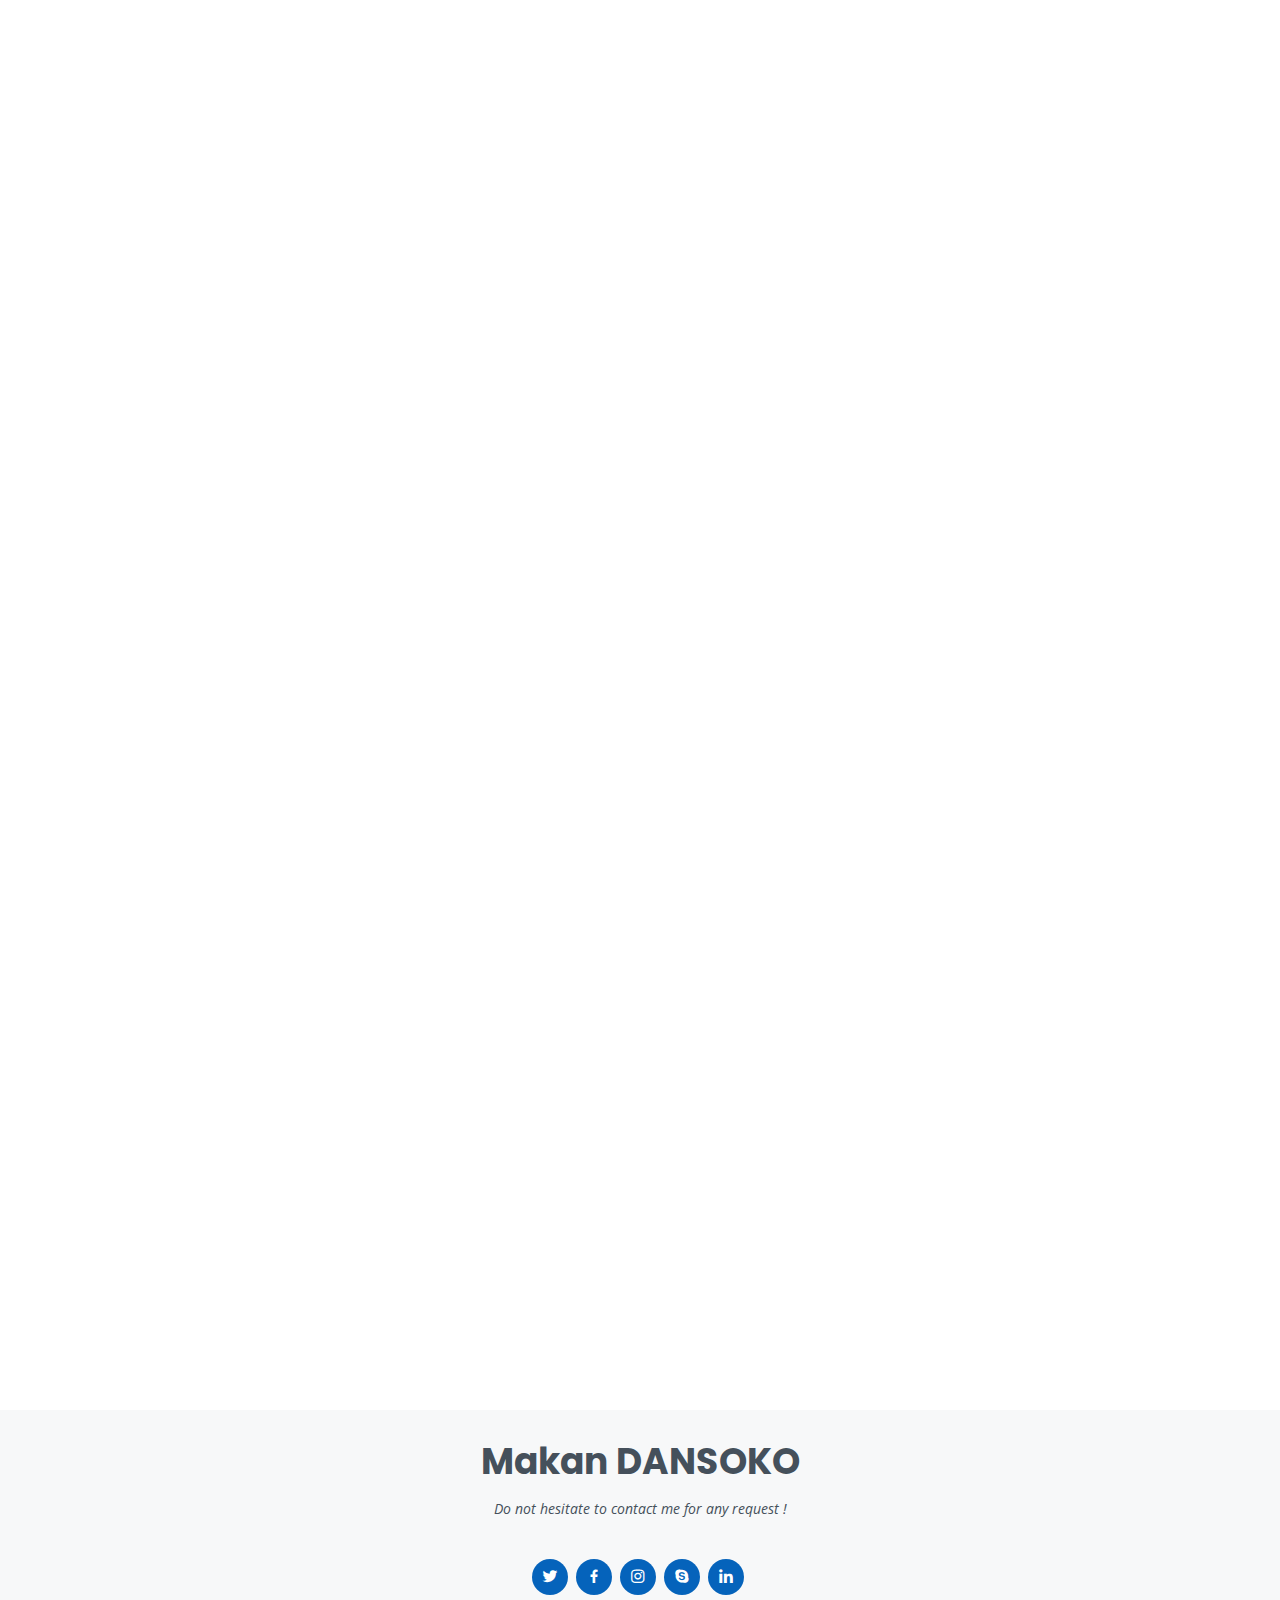
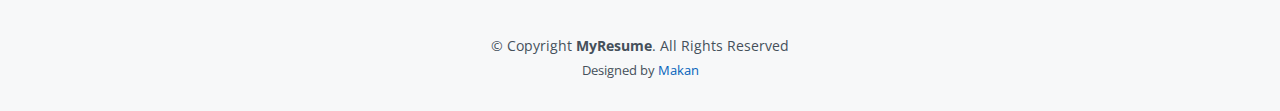
==== commit af193ae1: "#" ====
--- a/index.html
+++ b/index.html
@@ -82,7 +82,7 @@
 
         <div class="section-title">
           <h2>About </h2>
-          <p>Futur graduate with a specialization in Big Data engineering and experience in both research and industry. I have worked as a Data & Analytics engineer at Thales, contributing to significant projects. Prior to that, I served as a research engineer at Polytechnic University of Valencia, specializing in machine learning. Driven by a passion for emerging technologies, I am actively seeking new opportunities in the Big Data field.</p>
+          <p>Graduated with a specialization in Big Data engineering and experience in both research and industry. I have worked as a Data & Analytics engineer at Thales, contributing to significant projects. Prior to that, I served as a research engineer at Polytechnic University of Valencia, specializing in machine learning. Driven by a passion for emerging technologies, I am actively seeking new opportunities in the Big Data field.</p>
         </div>
 
         <div class="section-title">
@@ -101,7 +101,6 @@
                 <ul>
                   <li><strong>Birthday:</strong> <span>18 March 2000</span></li>
                   <li> <strong>Website:</strong> <span><a href="https://makandansoko.github.io/github-portfolio/">https://makandansoko.github.io/github-portfolio/</a></span></li>
-                  <li> <strong>Phone:</strong> <span>+33 6 52 72 88 63</span></li>
                   <li><strong>City:</strong> <span>Choisy-le-roi</span></li>
                 </ul>
               </div>
@@ -206,7 +205,9 @@
           </div>
         </div>
 
-
+      </div>
+
+      <div class="col-lg-6">
 
         <div class="progress">
           <span class="skill">Italian (A2) <i class="val">60%</i></span>
@@ -215,15 +216,13 @@
           </div>
         </div>
 
-        
-
         <div class="progress">
           <span class="skill">Arabic (A1) <i class="val">40%</i></span>
           <div class="progress-bar-wrap">
             <div class="progress-bar" role="progressbar" aria-valuenow="40" aria-valuemin="0" aria-valuemax="100"></div>
           </div>
         </div>
-
+        
       </div>
 
       </div>
--- a/assets/css/style.css
+++ b/assets/css/style.css
@@ -274,7 +274,7 @@
 #hero {
   width: 100%;
   height: 100vh;
-  background: url("../img/hero2-bg.jpg") top right no-repeat;
+  background: url("../img/portfolio/home.png") top right no-repeat;
   background-size: cover;
   position: relative;
 }
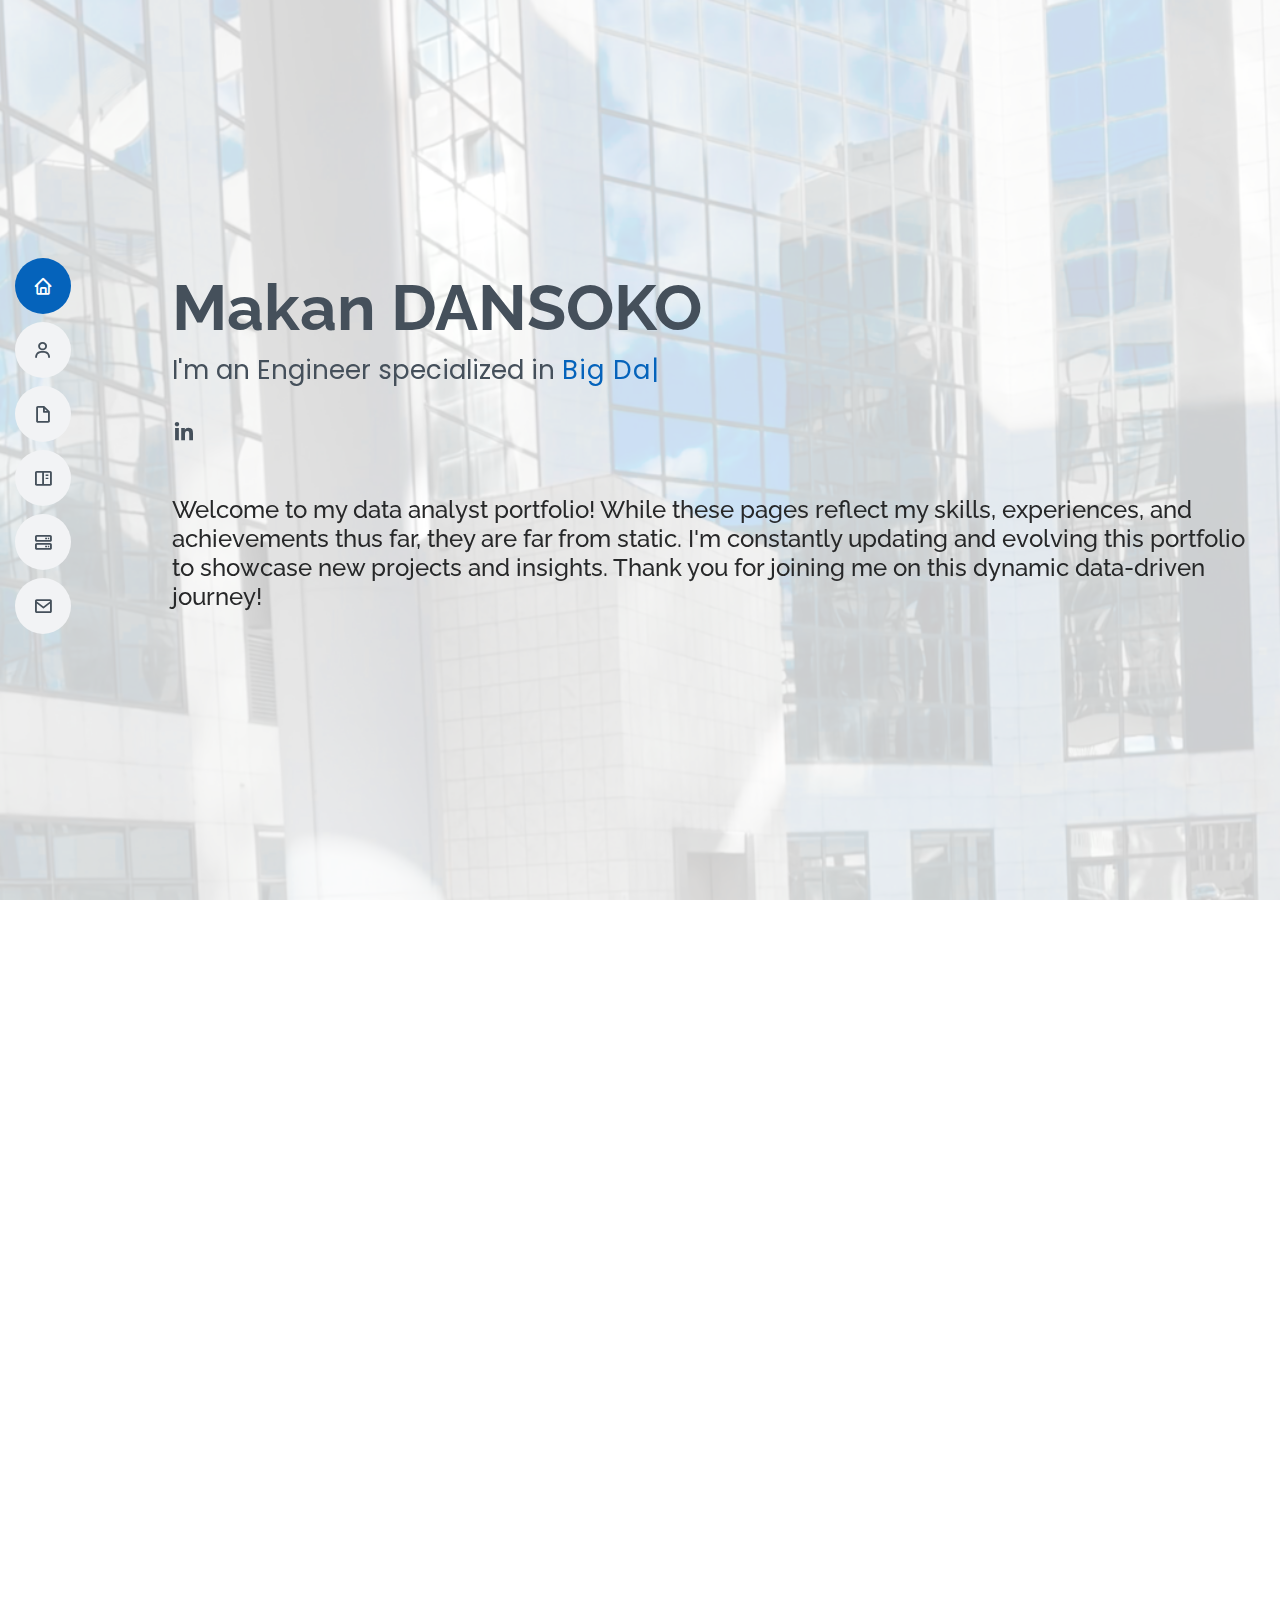
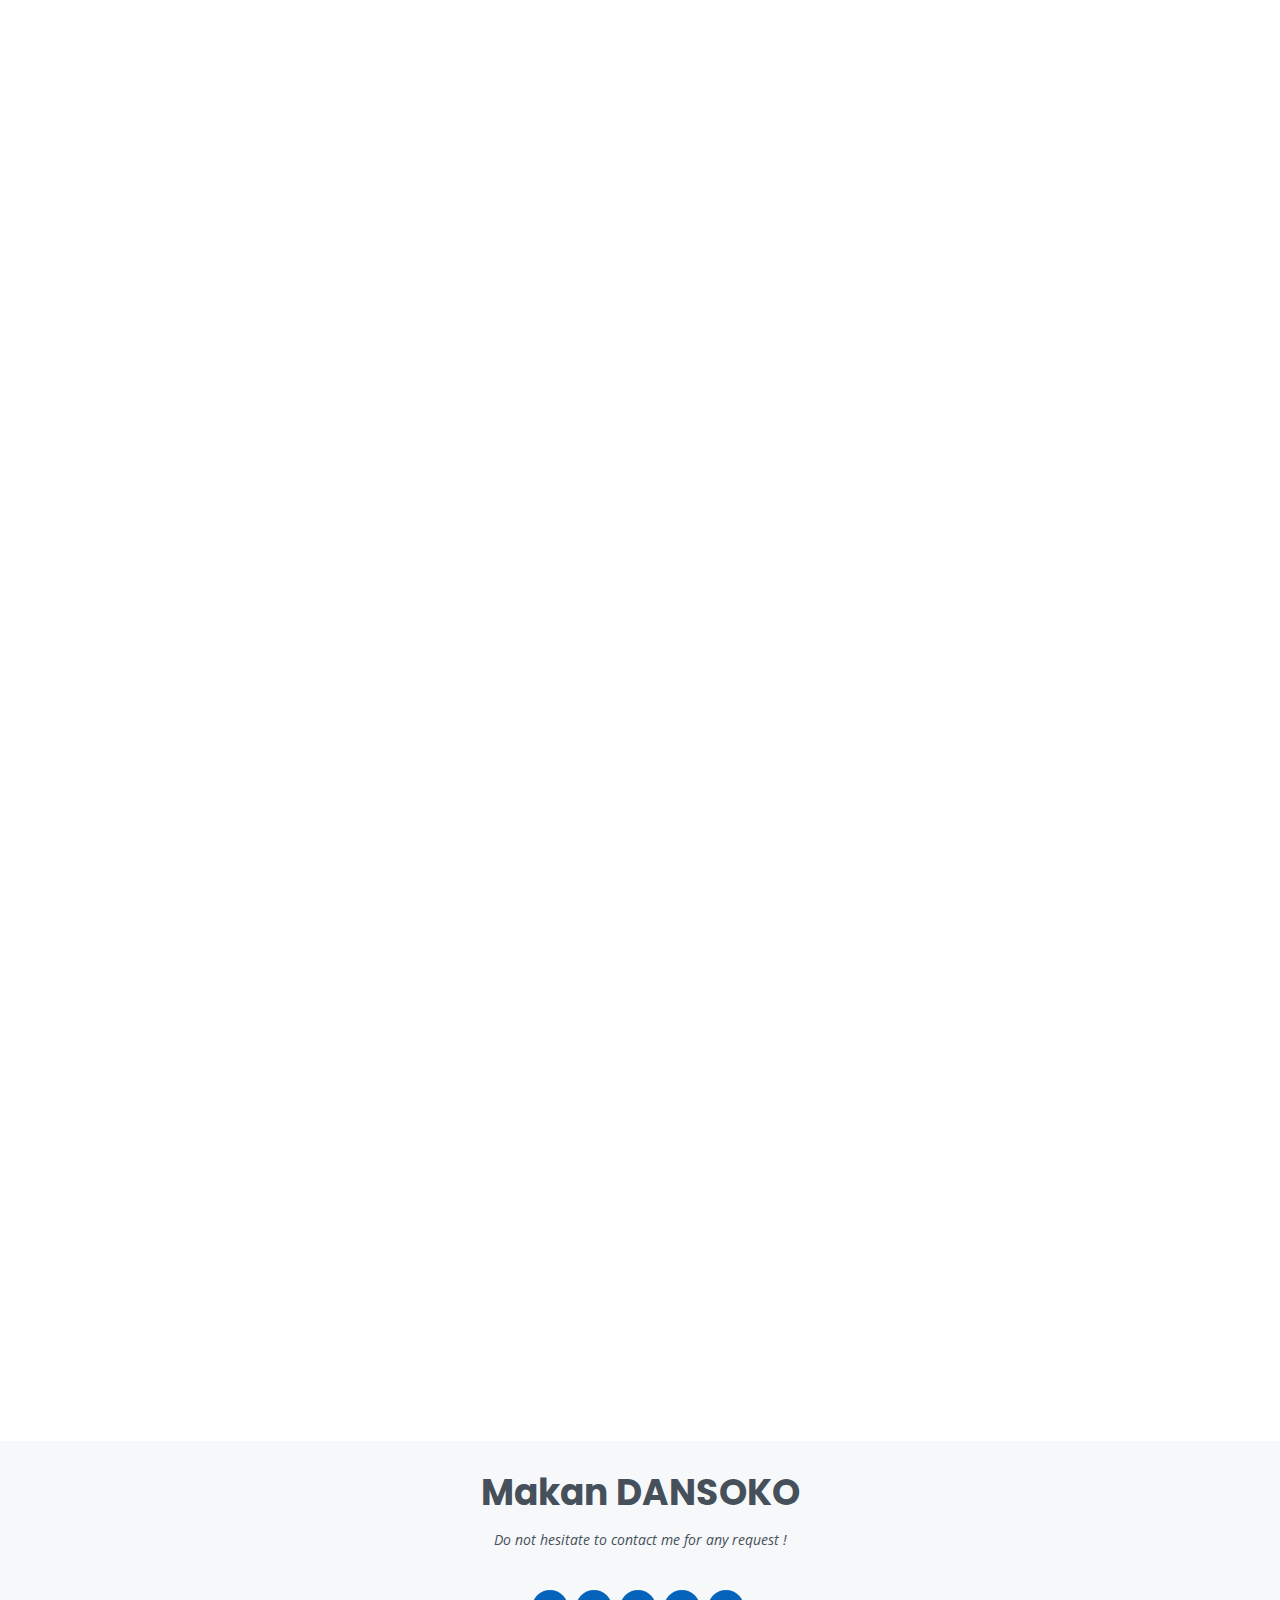
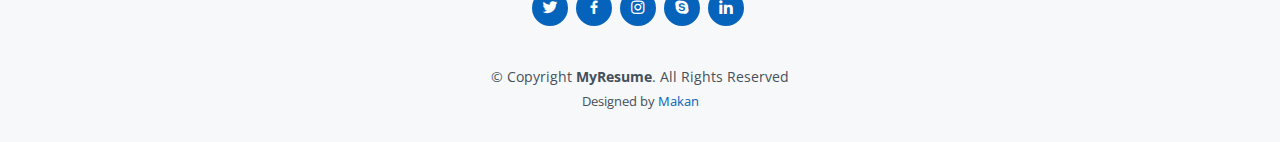
==== commit d5cffeae: "adding the ssis project" ====
--- a/index.html
+++ b/index.html
@@ -343,7 +343,6 @@
               <p><em>Trained at ESIGELEC, I have gained substantial experience in data analysis, which has been further reinforced through my various experiences. Passionate about innovation and a team player, I am seeking a team where I can take on significant projects.</em></p>
               <ul>
                 <li>FRANCE</li>
-                <li>+33 6 52 72 88 63</li>
                 <li>makan.dansoko@gmail.com</li>
               </ul>
             </div>
@@ -558,6 +557,20 @@
             </div>
           </div>
 
+          <div class="col-lg-4 col-md-6 portfolio-item filter-web2">
+            <div class="portfolio-wrap">
+              <img src="assets/img/portfolio/EC2.jpg" class="img-fluid" alt="">
+              <div class="portfolio-info">
+                <h4>Project 10  </h4>
+                <p>Exploring SSIS Main Features</p>
+                <div class="portfolio-links">
+                  <a href="assets/img/portfolio/ssis.jpg" data-gallery="portfolioGallery" class="portfolio-lightbox" title="App 2"><i class="bx bx-plus"></i></a>
+                  <a href="portfolio_ssis.html" class="portfolio-details-lightbox" data-glightbox="type: external" title="Portfolio Details"><i class="bx bx-link"></i></a>
+                </div>
+              </div>
+            </div>
+          </div>
+
 
         </div>
 
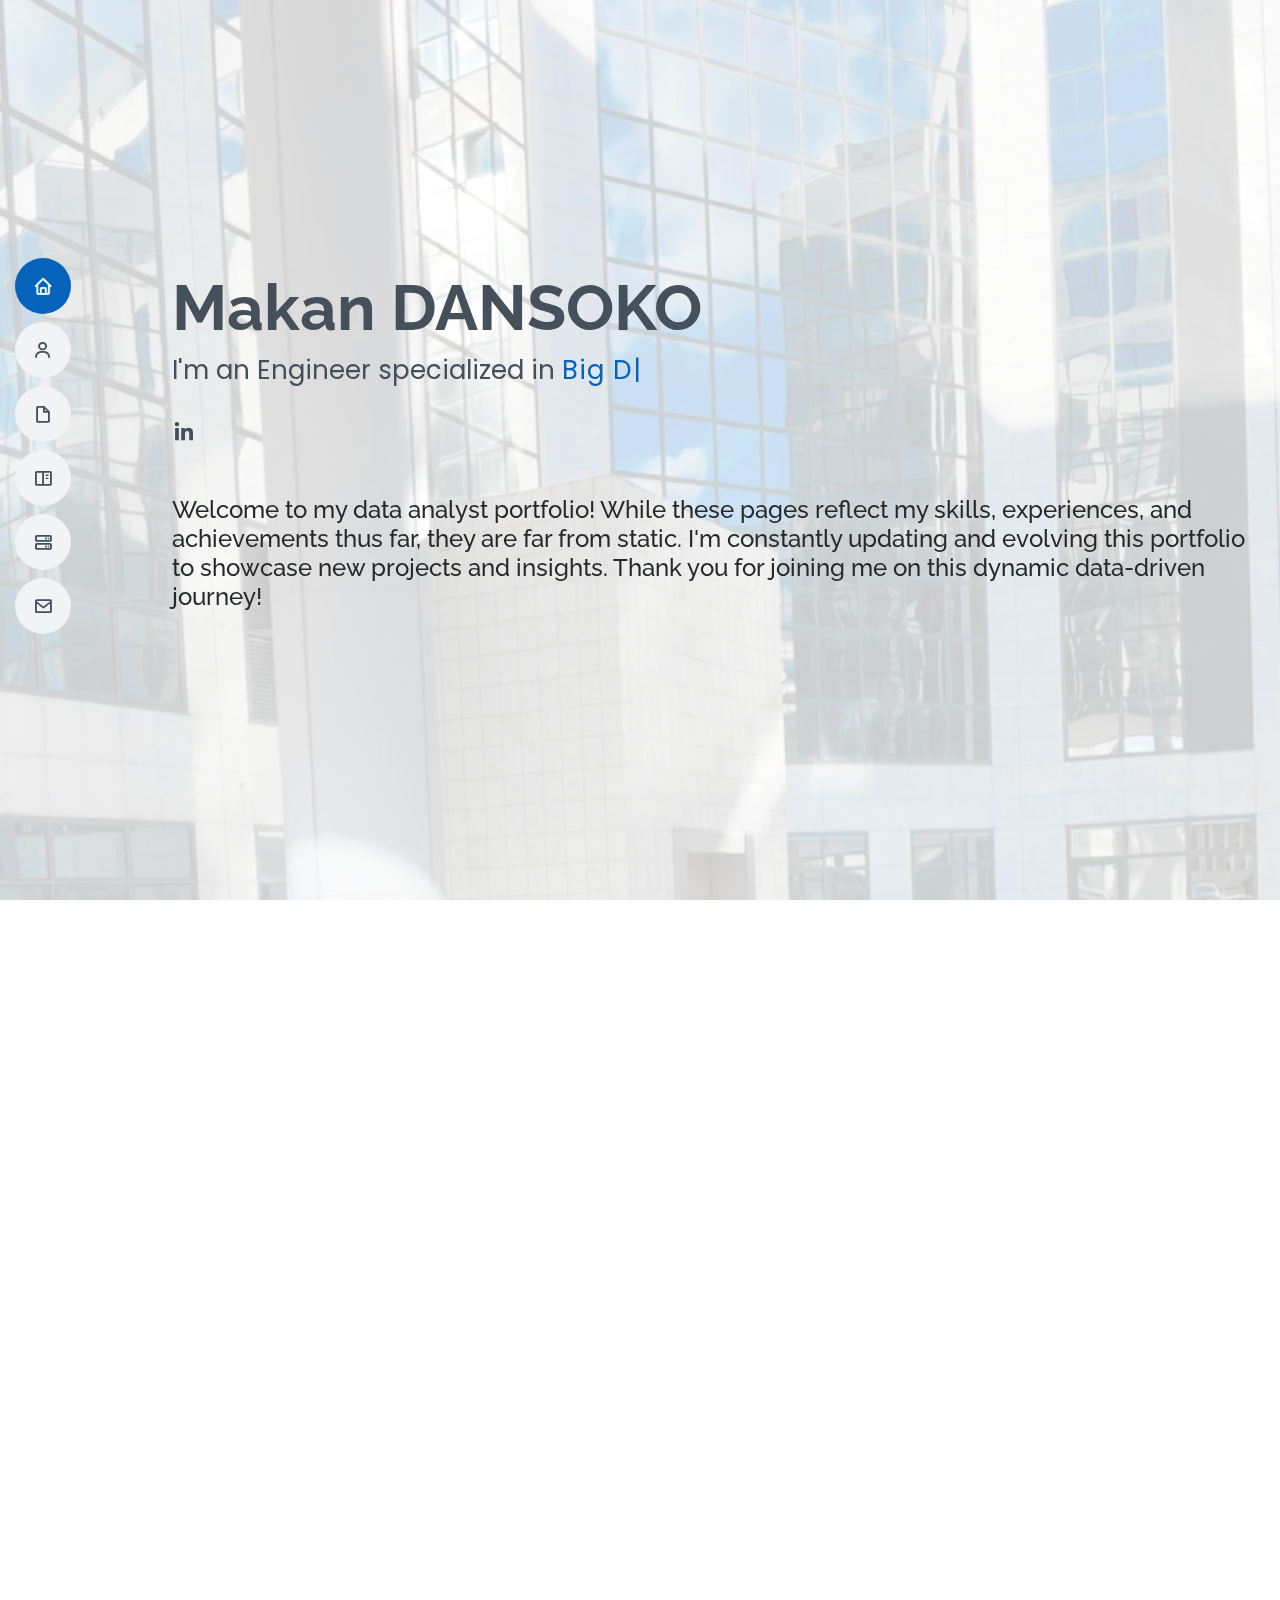
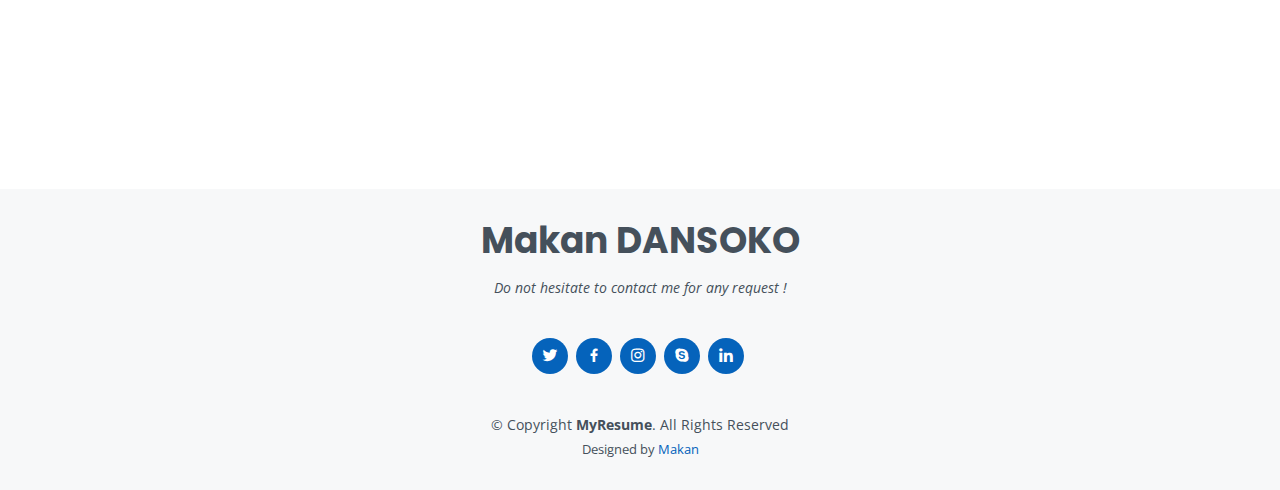
==== commit 9ee5f232: "" ====
--- a/index.html
+++ b/index.html
@@ -473,12 +473,12 @@
  
           <div class="col-lg-4 col-md-6 portfolio-item filter-card">
             <div class="portfolio-wrap">
-              <img src="assets/img/portfolio/AI.jpeg" class="img-fluid" alt="">
+              <img src="assets/img/portfolio/AI.jpg" class="img-fluid" alt="">
               <div class="portfolio-info">
                 <h4>Project 4 (Python)</h4>
                 <p>Data Science - Exploring numerous data science methods</p>
                 <div class="portfolio-links">
-                  <a href="assets/img/portfolio/AI.jpeg" data-gallery="portfolioGallery" class="portfolio-lightbox" title="Card 2"><i class="bx bx-plus"></i></a>
+                  <a href="assets/img/portfolio/AI.jpg" data-gallery="portfolioGallery" class="portfolio-lightbox" title="Card 2"><i class="bx bx-plus"></i></a>
                   <a href="portfolio_assurance.html" class="portfolio-details-lightbox" data-glightbox="type: external" title="Portfolio Details"><i class="bx bx-link"></i></a>
                 </div>
               </div>
@@ -559,7 +559,7 @@
 
           <div class="col-lg-4 col-md-6 portfolio-item filter-web2">
             <div class="portfolio-wrap">
-              <img src="assets/img/portfolio/EC2.jpg" class="img-fluid" alt="">
+              <img src="assets/img/portfolio/ssis.jpg" class="img-fluid" alt="">
               <div class="portfolio-info">
                 <h4>Project 10  </h4>
                 <p>Exploring SSIS Main Features</p>
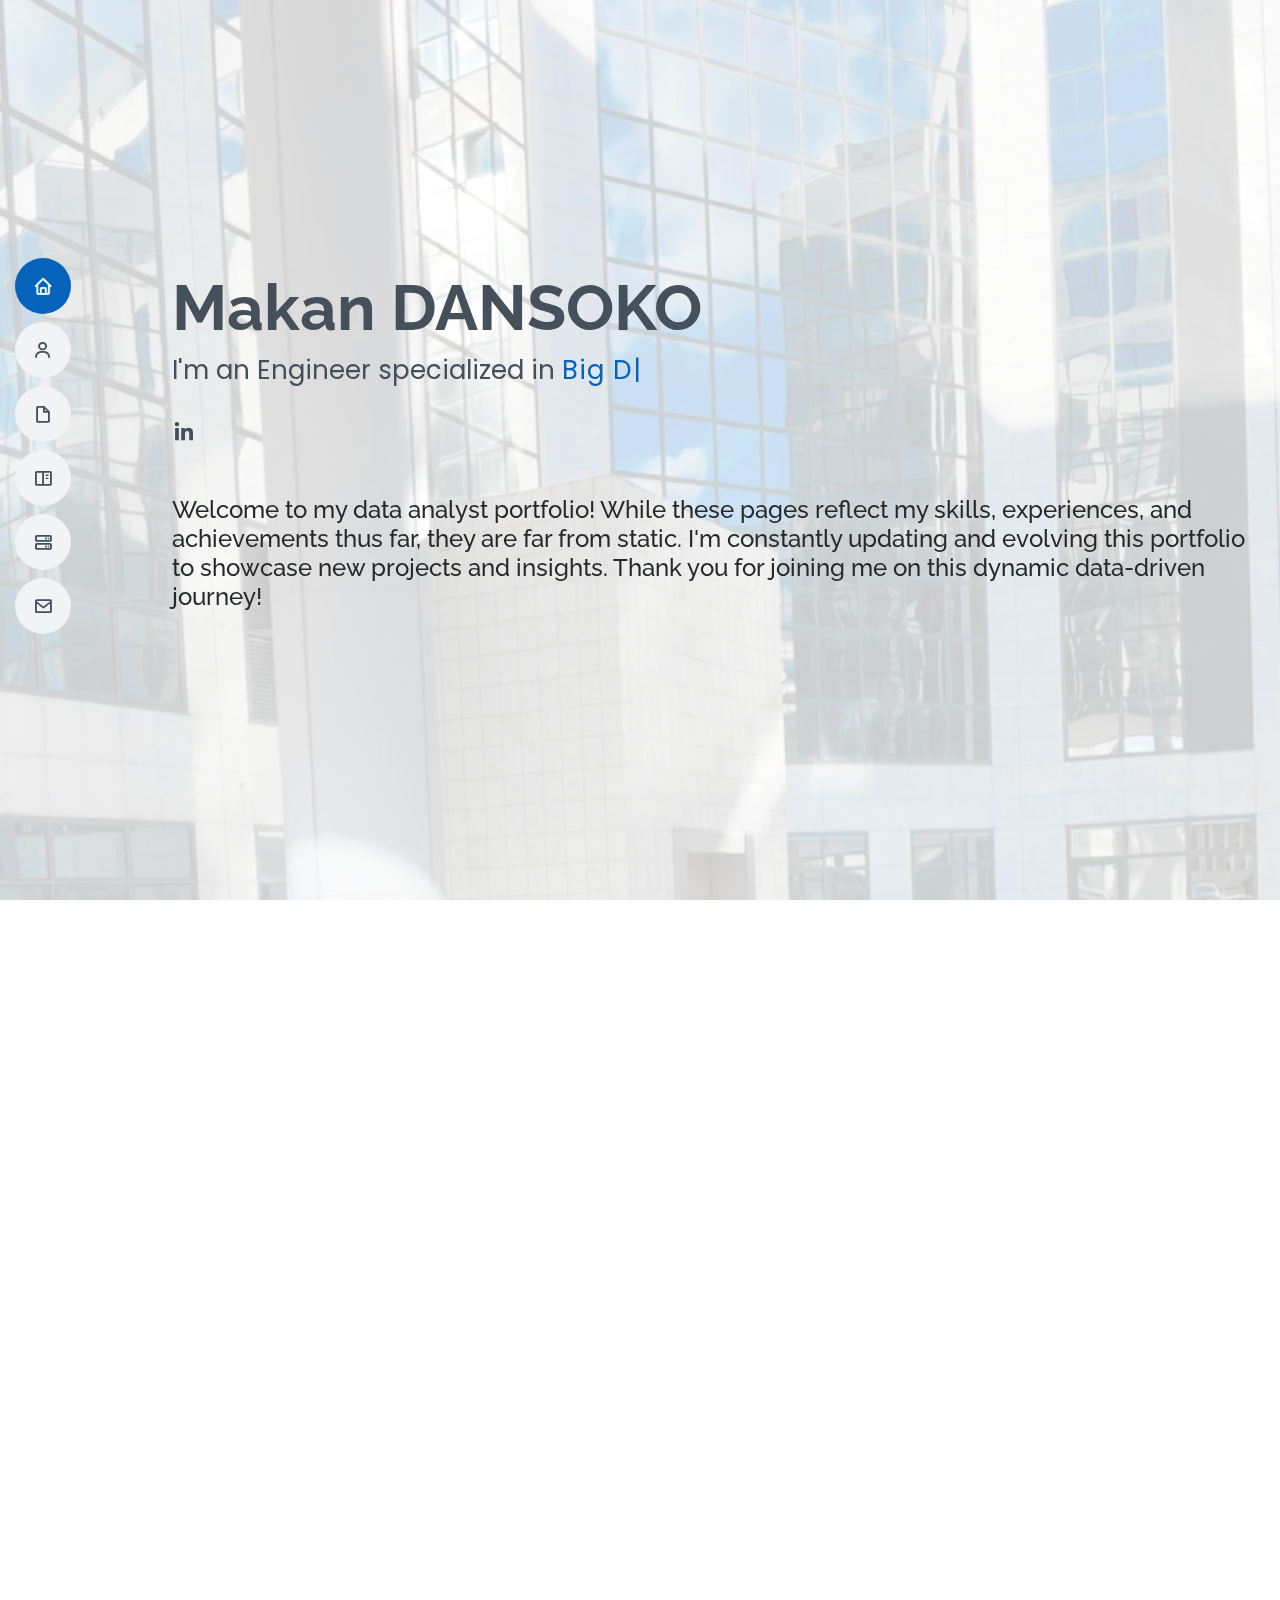
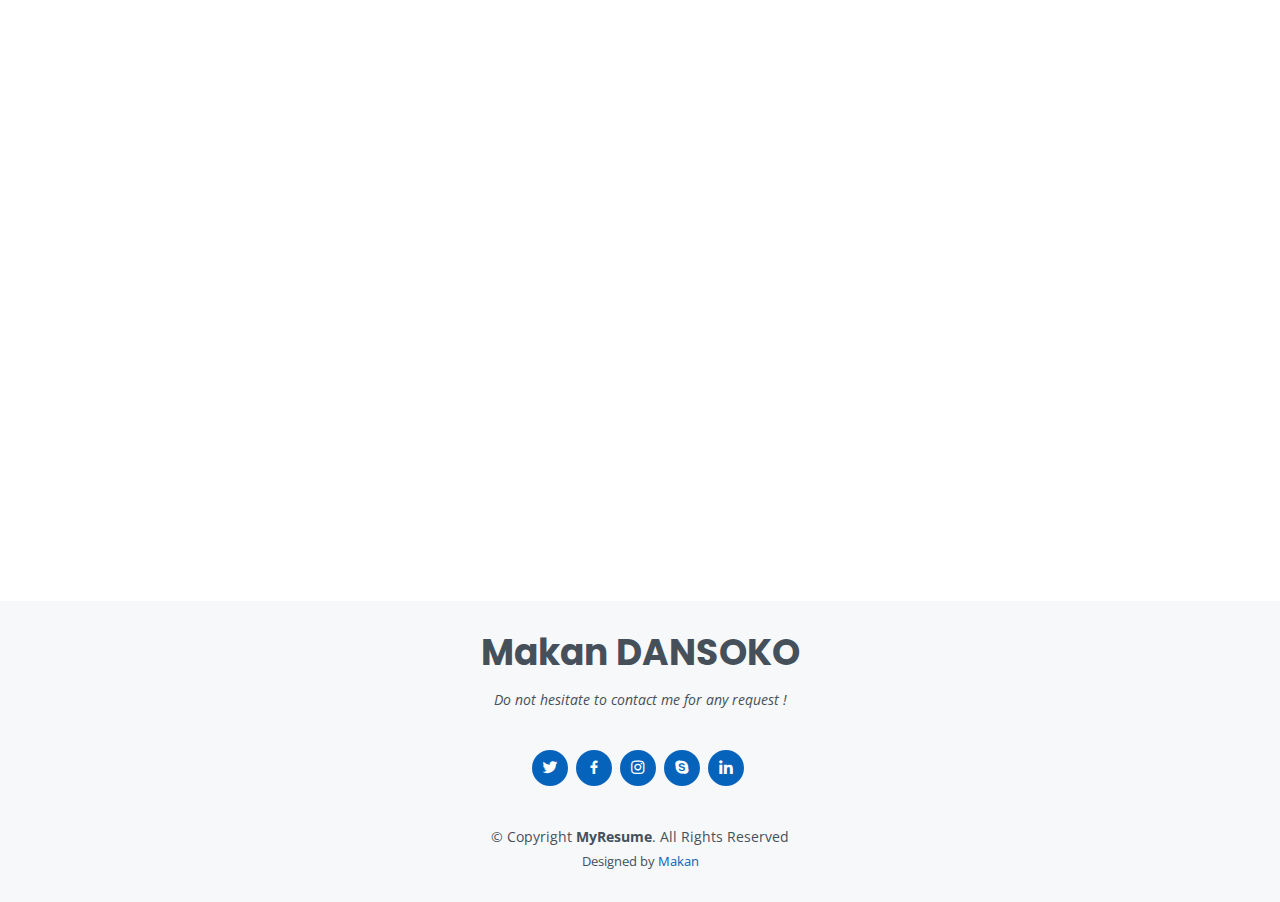
==== commit 385416a7: "maj des informartion sur la localisation et ajout des information sur le poste de consultant chez WA" ====
--- a/index.html
+++ b/index.html
@@ -96,22 +96,16 @@
             <p class="fst-italic">
               General Engineer trained at ESIGELEC with a specialization in Big Data.
             </p>
-            <div class="row">
-              <div class="col-lg-6">
-                <ul>
-                  <li><strong>Birthday:</strong> <span>18 March 2000</span></li>
-                  <li> <strong>Website:</strong> <span><a href="https://makandansoko.github.io/github-portfolio/">https://makandansoko.github.io/github-portfolio/</a></span></li>
-                  <li><strong>City:</strong> <span>Choisy-le-roi</span></li>
-                </ul>
-              </div>
-              <div class="col-lg-6">
-                <ul>
-                  <li><strong>Age:</strong> <span>23</span></li>
-                  <li><strong>Degree:</strong> <span>Engineer Degree</span></li>
-                  <li><strong>Email:</strong> <span>makan.dansoko@gmail.com</span></li>
-                  <li><strong>Status:</strong> <span>Available</span></li>
-                </ul>
-              </div>
+
+            <div class="col-lg-6">
+              <p><strong>Degree:</strong> <span>Engineer Degree</span></p>
+              <p><strong>Specialization:</strong> <span>Big Data</span></p>
+            </div>
+            <div class="col-lg-6">
+              <p><strong>Nationality:</strong> <span>French</span></p>
+              <p><strong>City:</strong> <span>Paris</span></p>
+              <p><strong>Email:</strong> <span>makan.dansoko@gmail.com</span></p>
+              <p><strong>Status:</strong> <span>On a mission</span></p>
             </div>
             <p>
               ...
@@ -210,7 +204,7 @@
       <div class="col-lg-6">
 
         <div class="progress">
-          <span class="skill">Italian (A2) <i class="val">60%</i></span>
+          <span class="skill">Turkish (A2) <i class="val">60%</i></span>
           <div class="progress-bar-wrap">
             <div class="progress-bar" role="progressbar" aria-valuenow="60" aria-valuemin="0" aria-valuemax="100"></div>
           </div>
@@ -256,7 +250,7 @@
             </div>
 
             <div class="progress">
-              <span class="skill">Python <i class="val">90%</i></span>
+              <span class="skill">Python <i class="val">85%</i></span>
               <div class="progress-bar-wrap">
                 <div class="progress-bar" role="progressbar" aria-valuenow="90" aria-valuemin="0" aria-valuemax="100"></div>
               </div>
@@ -281,7 +275,7 @@
             
 
             <div class="progress">
-              <span class="skill">CSS <i class="val">90%</i></span>
+              <span class="skill">CSS <i class="val">80%</i></span>
               <div class="progress-bar-wrap">
                 <div class="progress-bar" role="progressbar" aria-valuenow="90" aria-valuemin="0" aria-valuemax="100"></div>
               </div>
@@ -367,6 +361,17 @@
           </div>
           <div class="col-lg-6">
             <h3 class="resume-title">Professional Experience</h3>
+            <div class="resume-item">
+              <h4>Data Consultant</h4>
+              <h5>Nov 2023 - Present</h5>
+              <p><em>WAPSI, Paris (FRANCE) </em></p>
+              <ul>
+                  <li>Developed interactive dashboards with Power BI to visualize performance and optimize internal processes, ensuring ongoing technological watch.</li>
+                  <li>Conducted in-depth performance studies and proposed report optimization solutions.</li>
+                  <li>Created ETL data flows using SSIS to ensure data integration and quality.</li>
+                  <li>Continual training in Power BI and SSIS.</li>
+              </ul>
+          </div>
             <div class="resume-item">
               <h4>Data & Analytics Engineer</h4>
               <h5>feb 2023 - aug 2023</h5>
